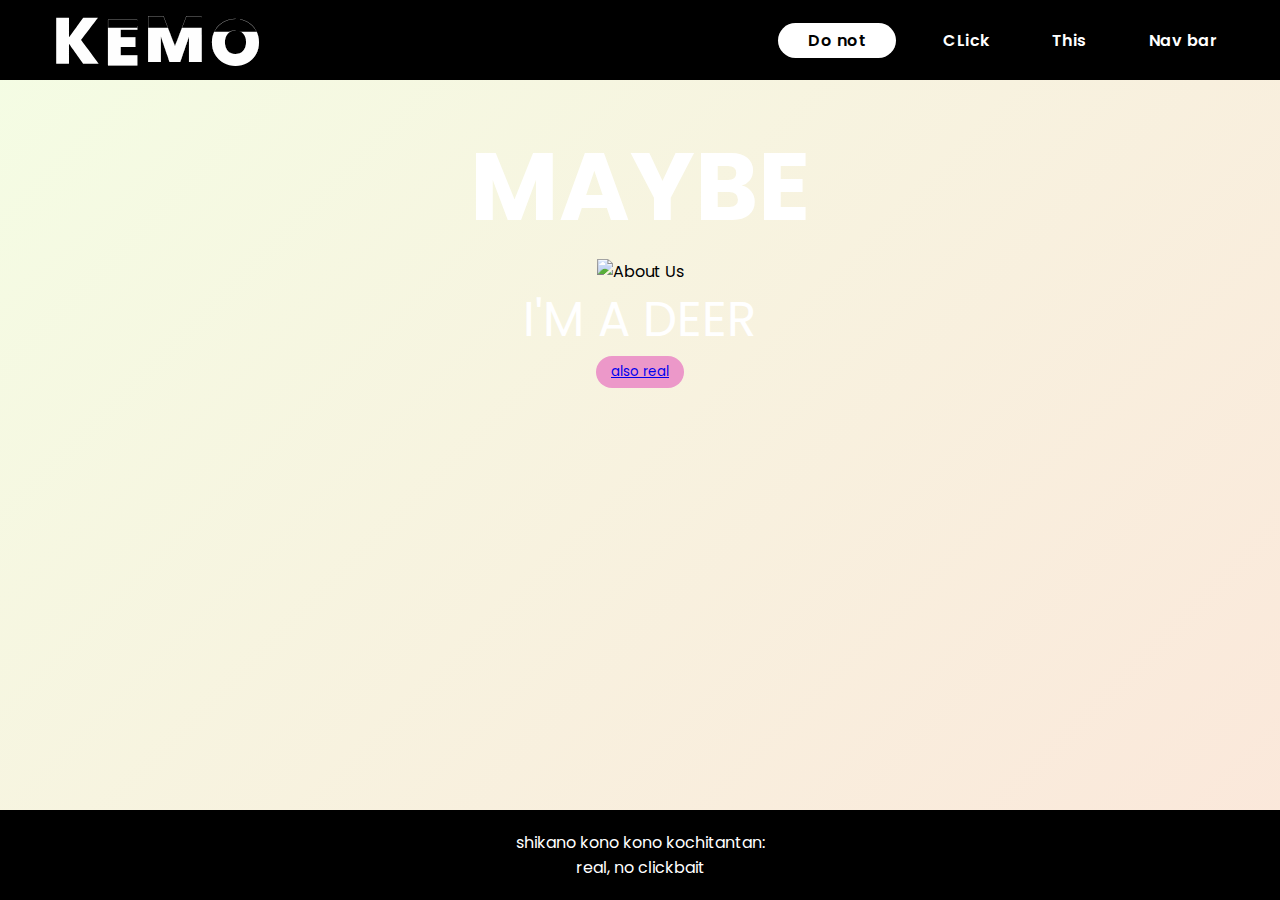
==== index.html @ 6614a9dc "Add files via upload" ====
<!DOCTYPE html>
<html lang="en">
<head>
    <meta charset="UTF-8">
    <meta name="viewport" content="width=device-width, initial-scale=1, maximum-scale=1, user-scalable=no">
    <title>check out our REAL website</title>
    <link rel="stylesheet" href="stylenew.css">
    <link rel="stylesheet"href="https://unpkg.com/boxicons@latest/css/boxicons.min.css">
    <link rel="preconnect" href="https://fonts.googleapis.com">
    <link rel="preconnect" href="https://fonts.gstatic.com" crossorigin>
    <link href="https://fonts.googleapis.com/css2?family=Kanit&display=swap" rel="stylesheet">
</head>
<body>
    <Header>
        <nav class="navbar">
            <div class="logo">
                <script src="kemo.js"></script>
                <div id="lottie"></div>
                <script src="kemolottie.js"></script>  
            </div>
                <ul>
                    <li><a href="https://www.youtube.com/watch?v=dQw4w9WgXcQ" class="active">Do not</a></li>
                    <li><a href="https://www.youtube.com/watch?v=dQw4w9WgXcQl">CLick</a></li>
                    <li><a href="https://www.youtube.com/watch?v=dQw4w9WgXcQ">This</a></li>
                    <li><a href="https://www.youtube.com/watch?v=dQw4w9WgXcQ">Nav bar</a></li>
                </ul>
                <div class="bx bx-menu" id="menu-icon"></div>
            </div>
        </nav>
    </Header>
    <section id="about" class="section">
        <div class="container">
            <h2 class="title">Maybe</h2>
            <img src="https://media1.tenor.com/m/Zf35nqIQW2cAAAAd/shikanoko-nokonoko-koshitantan-my-deer-friend-nokatan.gif" alt="About Us" class="about-img">
            <p class="deer">I'm a deer</p>
            <button class="buttonfake"><a href="https://www.youtube.com/watch?v=dQw4w9WgXcQ">also real</a></button>
        </div>
    </section>
    <footer>
        <div class="footer-container">
            <p>shikano kono kono kochitantan:</p>
            <a href="https://kemobenchmark.web.app" target="_blank">real, no clickbait</a>

        </div>
    </footer>
    <script src="javanew.js"></script>
</body>
</html>
---- stylenew.css ----
@import url('https://fonts.googleapis.com/css2?family=Poppins:wght@300;400;500;600;700;800;900&display=swap');

* {
    margin: 0;
    padding: 0;
    box-sizing: border-box;
    font-family: 'Poppins', sans-serif;
  }

  body {
    z-index: 1;
    background: linear-gradient(-45deg, rgb(197, 237, 244), rgb(215, 218, 242), rgb(245, 214, 229), rgb(251, 231, 218), rgb(244, 253, 228));
    background-size: 400% 400%;
    width: 100%;
    height: 100vh;
    animation: animate 10s ease infinite;
  }
  header {
    position: fixed;
    width: 100%;
    z-index: 9999;
    top: 0;
  }
  .navbar {
    padding: 33px 0px;
    display: flex;
    justify-content: space-between;
    background: black;
    font-family: 'Poppins', sans-serif;
    height: 5em;
    align-items: center;
  }
  .logo {
      align-items: center;
      padding-left: 40px;
      overflow: hidden;
      width: 300px;
      height: 150px;
      position: absolute;
  }
  .logonodisplay {
      font-size: 1.5rem;
      margin: .5rem;
  }
  #menu-icon {
    color: white;
    font-size: 30px;
    z-index: 10000;
    margin-right: 1.5rem;
    cursor: pointer;
    display: none;
  }
  .navbar ul {
      width: 100%;
      display: flex;
      justify-content: right;
      align-items: center;
      padding-right: 2rem;
  }
  .navbar ul a {
     margin: 0 1rem;
     text-decoration: none;
     color: white;
     padding: 6px 15px;
     border-radius: 20px;
     font-weight: 600;
     transition: background 0.2s,
     color 0.2s,
     padding 0.2s;
  }
  #thumbnail {
      width: 100%;
      height: 100%;
      object-fit: cover;
      transform: scale(1.01);
  }
  .navbar ul a:hover, 
  .navbar ul a.active {
      background: white;
      color: BLACK;
      padding: 6px 30px;
  } 
  .navbar ul {
      list-style: none;
      letter-spacing: 0.5px
  }
  .section {
    padding: 50px 0;
    text-align: center;
    
  }
  .container {
      width: 80%;
      margin: 0 auto;
      margin-top: 5%;
  }
  .title {
    color: white;
    text-transform: uppercase;
    text-align: center;
    font-size: 6rem;
  }
  .deer {
    color: white;
    text-transform: uppercase;
    text-align: center;
    font-size: 3rem;
    font-family: 'Poppins', sans-serif;
  }
  footer {
    background: black;
    font-family: 'Poppins', sans-serif;
    color: #fff;
    padding: 20px 0;
    text-align: center;
    position: fixed;
    bottom: 0;
    width: 100%;
    z-index: 1000;
  }
  .footer-container a {
      color: #fff;
      text-decoration: none;
      margin: 0 10px;
  }
  .footer-container a:hover {
      text-decoration: underline;
  }
  .buttonfake {
    padding: 10px 20px;
    background-color: hsl(325, 69%, 76%);
    color: #fff;
    border: none;
    cursor: pointer;
    padding: 6px 15px;
    border-radius: 20px;
  }
  .buttonfake:hover {
    margin: 0 1rem;
    text-decoration: none;
    color: white;
    padding: 6px 50px;
    border-radius: 20px;
    font-weight: 600;
    transition: background 0.2s,
    color 0.2s,
    padding 0.2s;
  }
  @keyframes animate {
    0% {
      background-position: 0 50% ;
    }
    50% {
      background-position: 100% 50% ;
    }
    100% {
      background-position: 0 50% ;
    }
  }
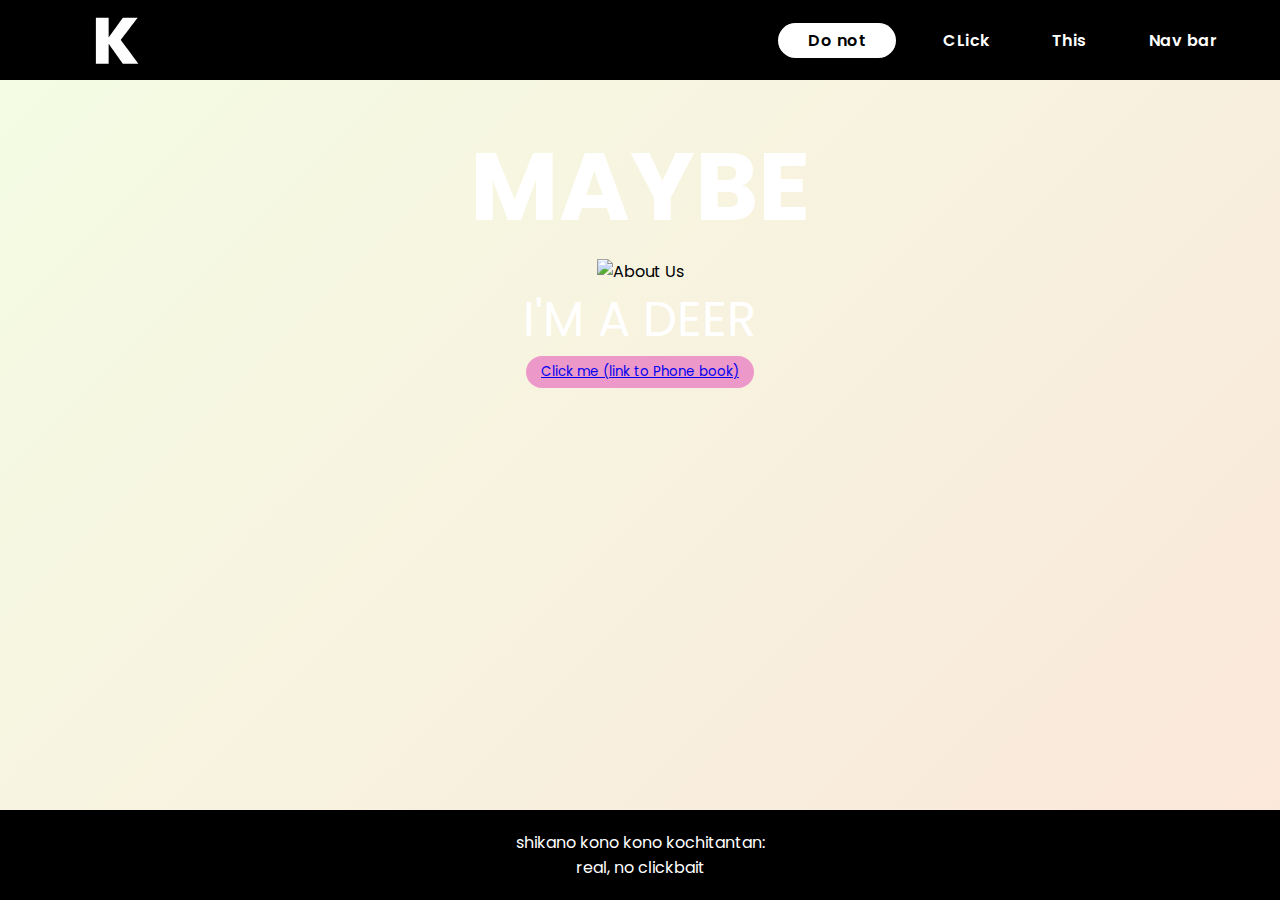
==== commit bb629299: "Update index.html" ====
--- a/index.html
+++ b/index.html
@@ -33,7 +33,7 @@
             <h2 class="title">Maybe</h2>
             <img src="https://media1.tenor.com/m/Zf35nqIQW2cAAAAd/shikanoko-nokonoko-koshitantan-my-deer-friend-nokatan.gif" alt="About Us" class="about-img">
             <p class="deer">I'm a deer</p>
-            <button class="buttonfake"><a href="https://www.youtube.com/watch?v=dQw4w9WgXcQ">also real</a></button>
+            <button class="buttonfake"><a href="Lab14.html">Click me (link to Phone book)</a></button>
         </div>
     </section>
     <footer>
@@ -45,4 +45,4 @@
     </footer>
     <script src="javanew.js"></script>
 </body>
-</html>+</html>
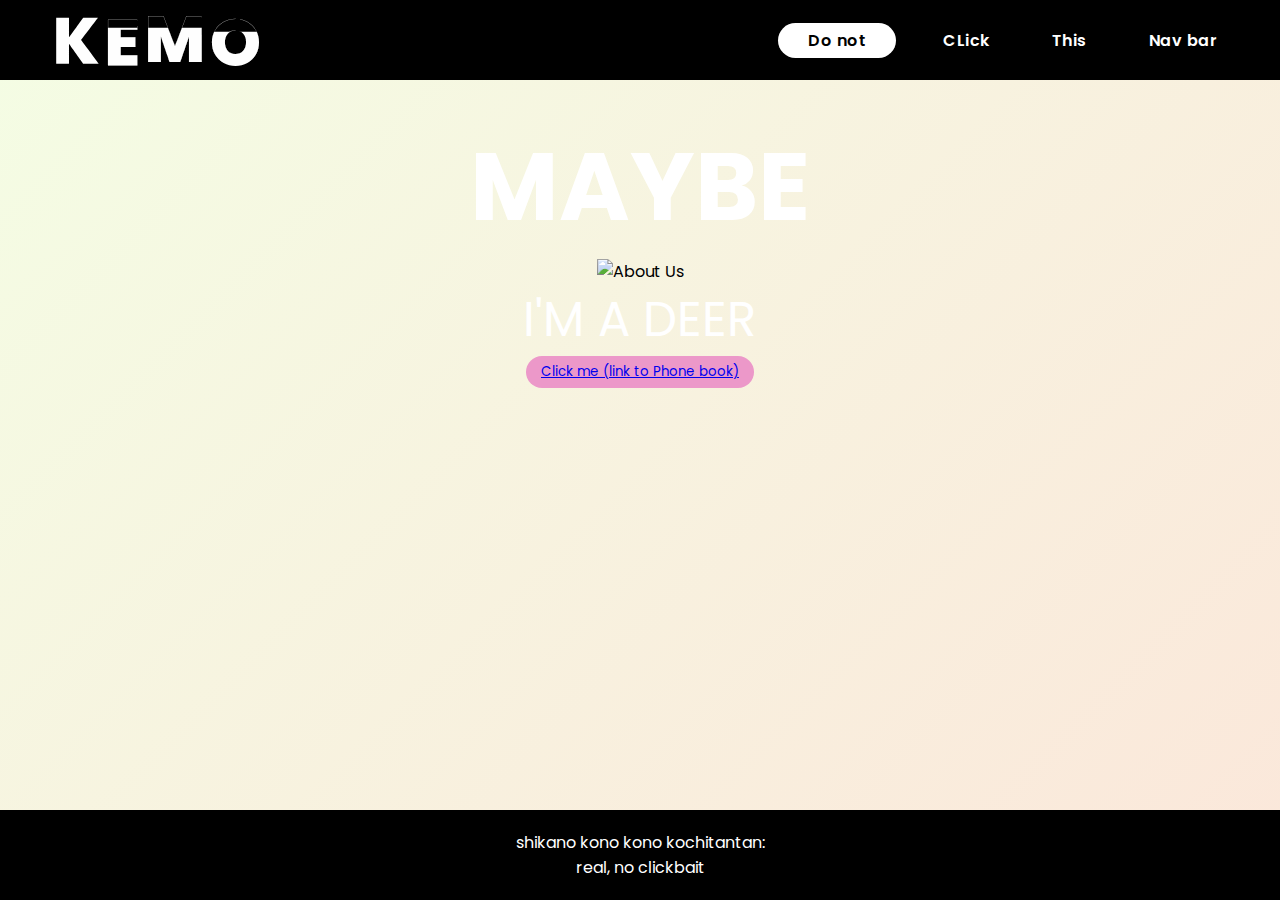
==== commit e71a21cf: "fuck i missspelled the name" ====
--- a/index.html
+++ b/index.html
@@ -33,7 +33,7 @@
             <h2 class="title">Maybe</h2>
             <img src="https://media1.tenor.com/m/Zf35nqIQW2cAAAAd/shikanoko-nokonoko-koshitantan-my-deer-friend-nokatan.gif" alt="About Us" class="about-img">
             <p class="deer">I'm a deer</p>
-            <button class="buttonfake"><a href="Lab14.html">Click me (link to Phone book)</a></button>
+            <button class="buttonfake"><a href="lab14.html">Click me (link to Phone book)</a></button>
         </div>
     </section>
     <footer>
